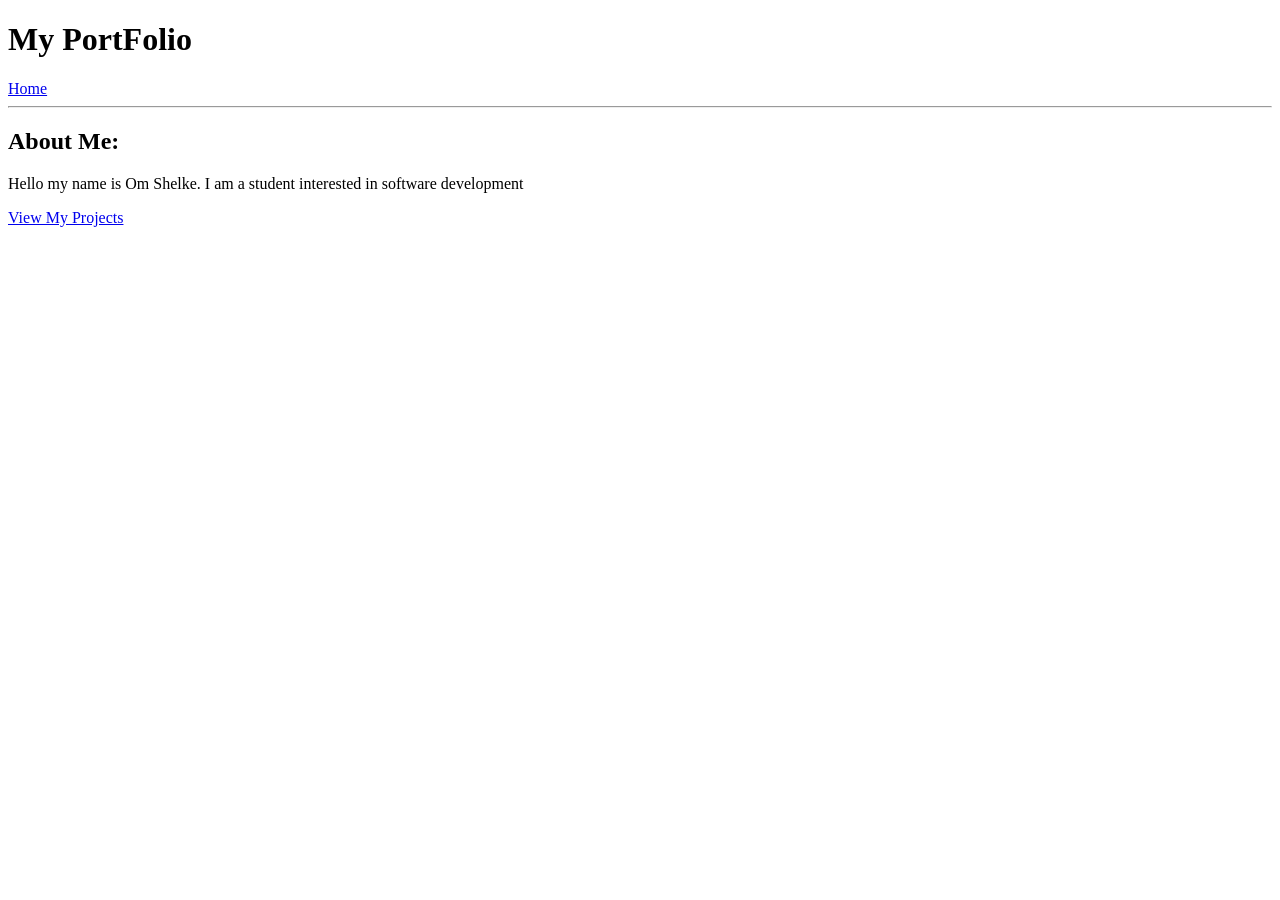
==== index.html @ 8acd6b9c "Started with basic structure and also created a file projects.html for projects" ====
<!DOCTYPE html>
<html lang="en">
<head>
    <meta charset="UTF-8">
    <meta name="viewport" content="width=device-width, initial-scale=1.0">
    <title>My Portfolio</title>
</head>
<body>

    <!--Header-->
    <header>
        <h1>My PortFolio</h1>

        <nav>
            <a href="#home">Home</a>
        </nav>
    </header>

    <hr>

    <!--Main Content-->
    <main>
        <section id="home">
            <h2>About Me:</h2>
            <p>
                Hello my name is Om Shelke. I am a student interested in software development
            </p>

            <a href="projects.html">View My Projects</a>

        </section>
    </main>
    
</body>
</html>
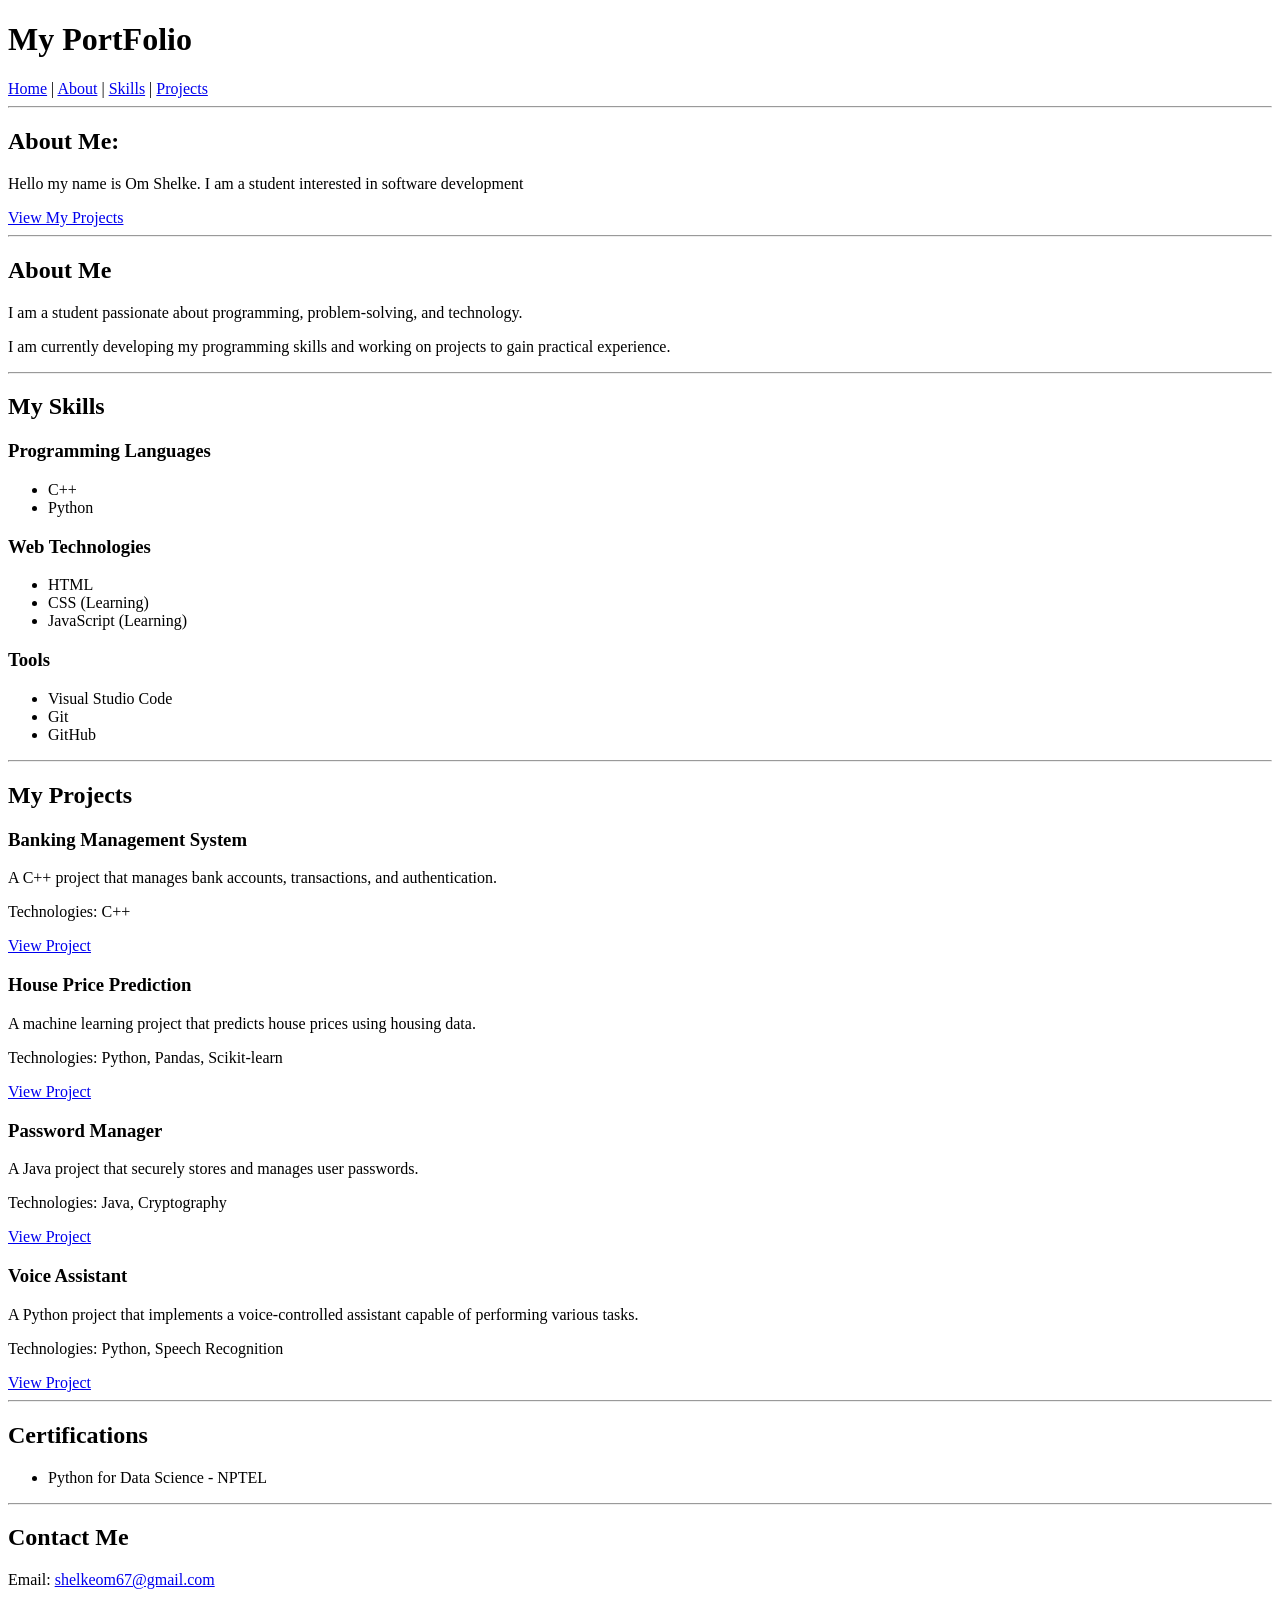
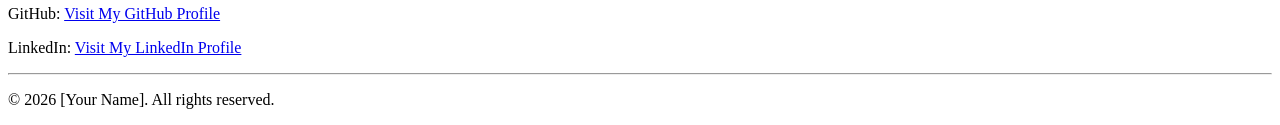
==== commit 45e4d989: "Build portfolio website structure using HTML" ====
--- a/index.html
+++ b/index.html
@@ -12,7 +12,10 @@
         <h1>My PortFolio</h1>
 
         <nav>
-            <a href="#home">Home</a>
+            <a href="#home">Home</a> |
+            <a href="#about">About</a> |
+            <a href="#skills">Skills</a> |  
+            <a href="#projects">Projects</a>
         </nav>
     </header>
 
@@ -26,10 +29,168 @@
                 Hello my name is Om Shelke. I am a student interested in software development
             </p>
 
-            <a href="projects.html">View My Projects</a>
+            <a href="#projects">View My Projects</a>
 
         </section>
+
+        <hr>
+
+         <!-- About Section -->
+        <section id="about">
+            <h2>About Me</h2>
+
+            <p>
+                I am a student passionate about programming,
+                problem-solving, and technology.
+            </p>
+
+            <p>
+                I am currently developing my programming skills
+                and working on projects to gain practical experience.
+            </p>
+        </section>
+
+        <hr>
+
+        <!-- Skills Section -->
+        <section id="skills">
+            <h2>My Skills</h2>
+
+            <h3>Programming Languages</h3>
+            <ul>
+                <li>C++</li>
+                <li>Python</li>
+            </ul>
+
+            <h3>Web Technologies</h3>
+            <ul>
+                <li>HTML</li>
+                <li>CSS (Learning)</li>
+                <li>JavaScript (Learning)</li>
+            </ul>
+
+            <h3>Tools</h3>
+            <ul>
+                <li>Visual Studio Code</li>
+                <li>Git</li>
+                <li>GitHub</li>
+            </ul>
+        </section>
+
+        <hr>
+
+         <!-- Projects Section -->
+        <section id="projects">
+            <h2>My Projects</h2>
+
+            <article>
+                <h3>Banking Management System</h3>
+
+                <p>
+                    A C++ project that manages bank accounts,
+                    transactions, and authentication.
+                </p>
+
+                <p>Technologies: C++</p>
+
+                <a href="https://github.com/om-Nitinshelke/Banking-Management-System.git" target="_blank">
+                    View Project
+                </a>
+            </article>
+
+            <article>
+                <h3>House Price Prediction</h3>
+
+                <p>
+                    A machine learning project that predicts house
+                    prices using housing data.
+                </p>
+
+                <p>Technologies: Python, Pandas, Scikit-learn</p>
+
+                <a href="https://github.com/om-Nitinshelke/House-Price-Prediction.git" target="_blank">
+                    View Project
+                </a>
+            </article>
+
+            <article>
+                <h3>Password Manager</h3>
+
+                <p>
+                    A Java project that securely stores and manages
+                    user passwords.
+                </p>
+
+                <p>Technologies: Java, Cryptography</p>
+
+                <a href="https://github.com/om-Nitinshelke/Password-Manager.git" target="_blank">
+                    View Project
+                </a>
+            </article>  
+
+            <article>
+                <h3>Voice Assistant</h3>
+
+                <p>
+                    A Python project that implements a voice-controlled
+                    assistant capable of performing various tasks.
+                </p>
+
+                <p>Technologies: Python, Speech Recognition</p>
+
+                <a href="https://github.com/om-Nitinshelke/Jarvis-Voice-Assistant.git" target="_blank">
+                    View Project
+                </a>
+            </article>
+        </section>
+
+        <hr>
+
+        <!-- Certifications Section -->
+        <section id="certifications">
+            <h2>Certifications</h2>
+
+            <ul>
+                <li>Python for Data Science - NPTEL</li>
+            </ul>
+        </section>
+
+        <hr>
+
+        <!-- Contact Section -->
+        <section id="contact">
+            <h2>Contact Me</h2>
+
+            <p>
+                Email:
+                <a href="mailto:shelkeom67@gmail.com" target="_blank">
+                    shelkeom67@gmail.com
+                </a>
+            </p>
+
+            <p>
+                GitHub:
+                <a href="https://github.com/om-Nitinshelke" target="_blank">
+                    Visit My GitHub Profile
+                </a>
+            </p>
+
+            <p>
+                LinkedIn:
+                <a href="https://www.linkedin.com/in/om-nitinshelke" target="_blank">
+                    Visit My LinkedIn Profile
+                </a>
+            </p>
+        </section>
+
     </main>
+
+    <hr>
+
+    <!-- Footer -->
+    <footer>
+        <p>&copy; 2026 [Your Name]. All rights reserved.</p>
+    </footer>
     
 </body>
 </html>
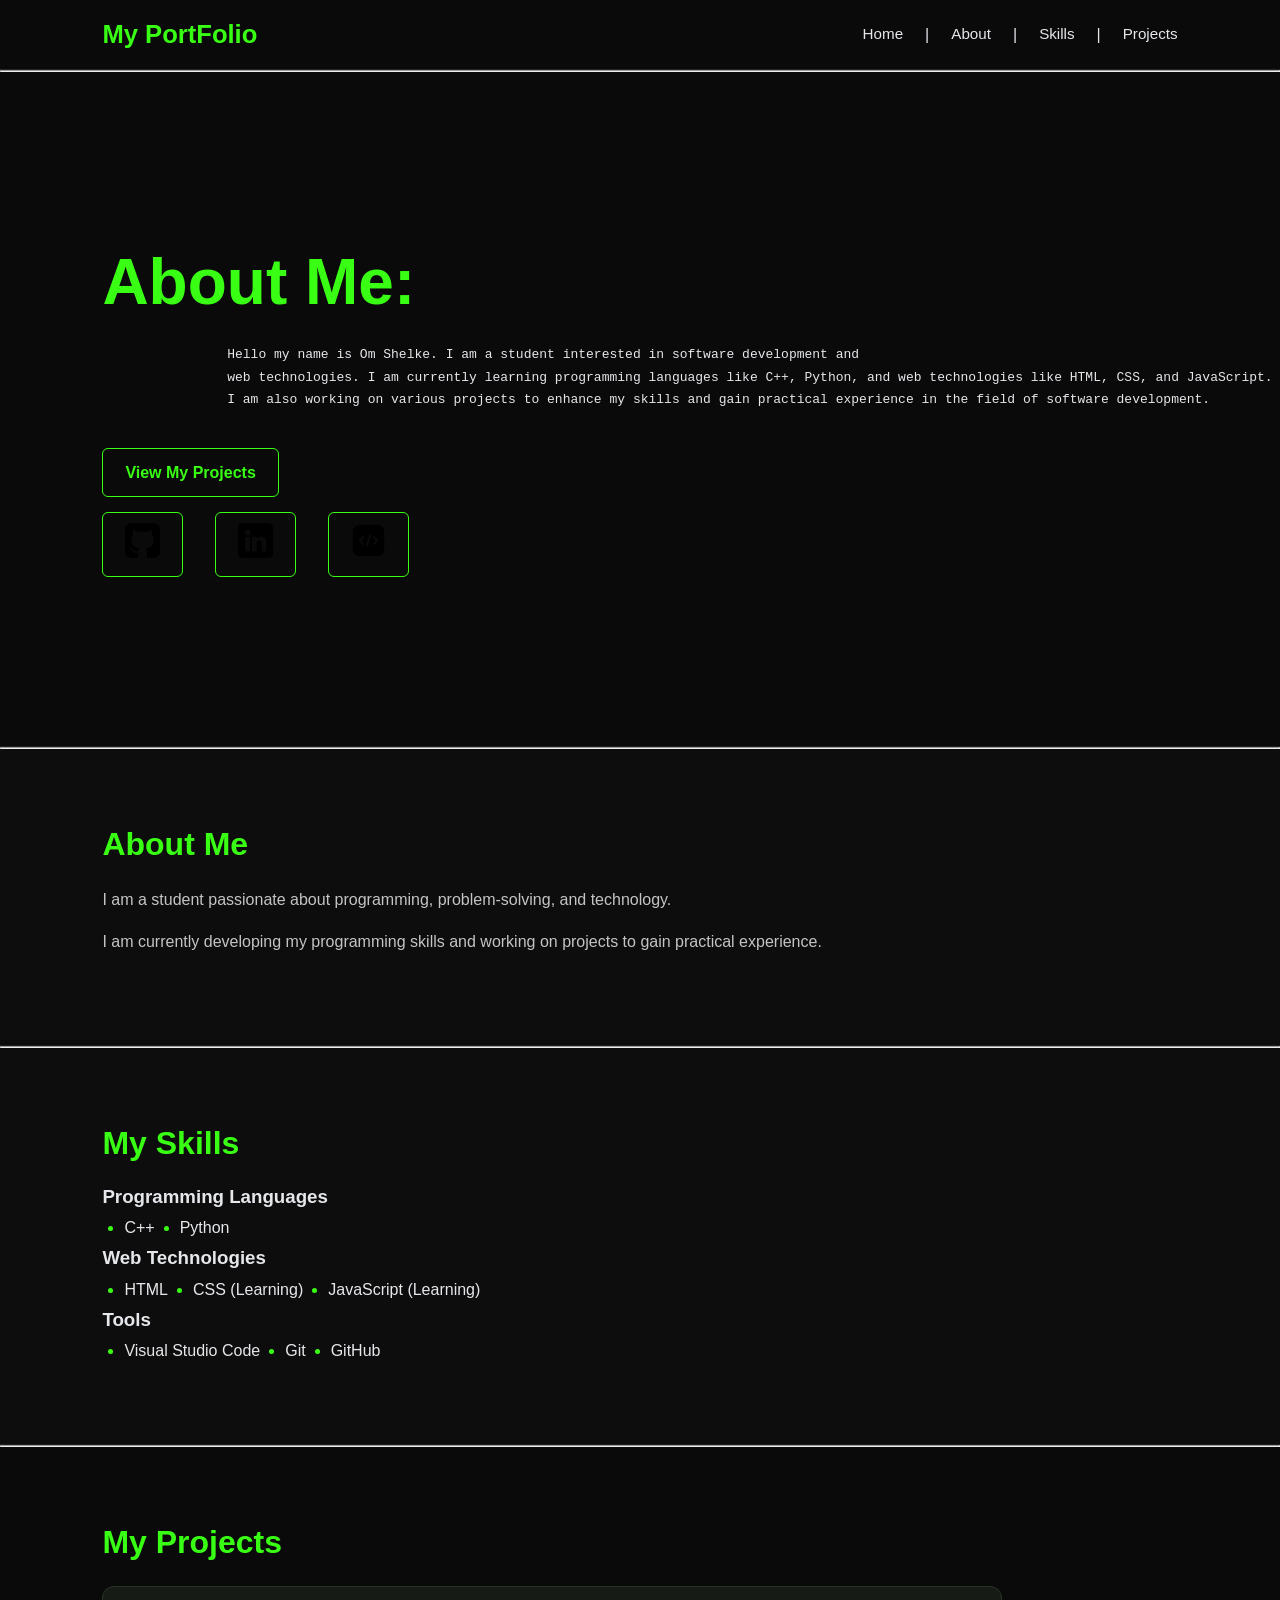
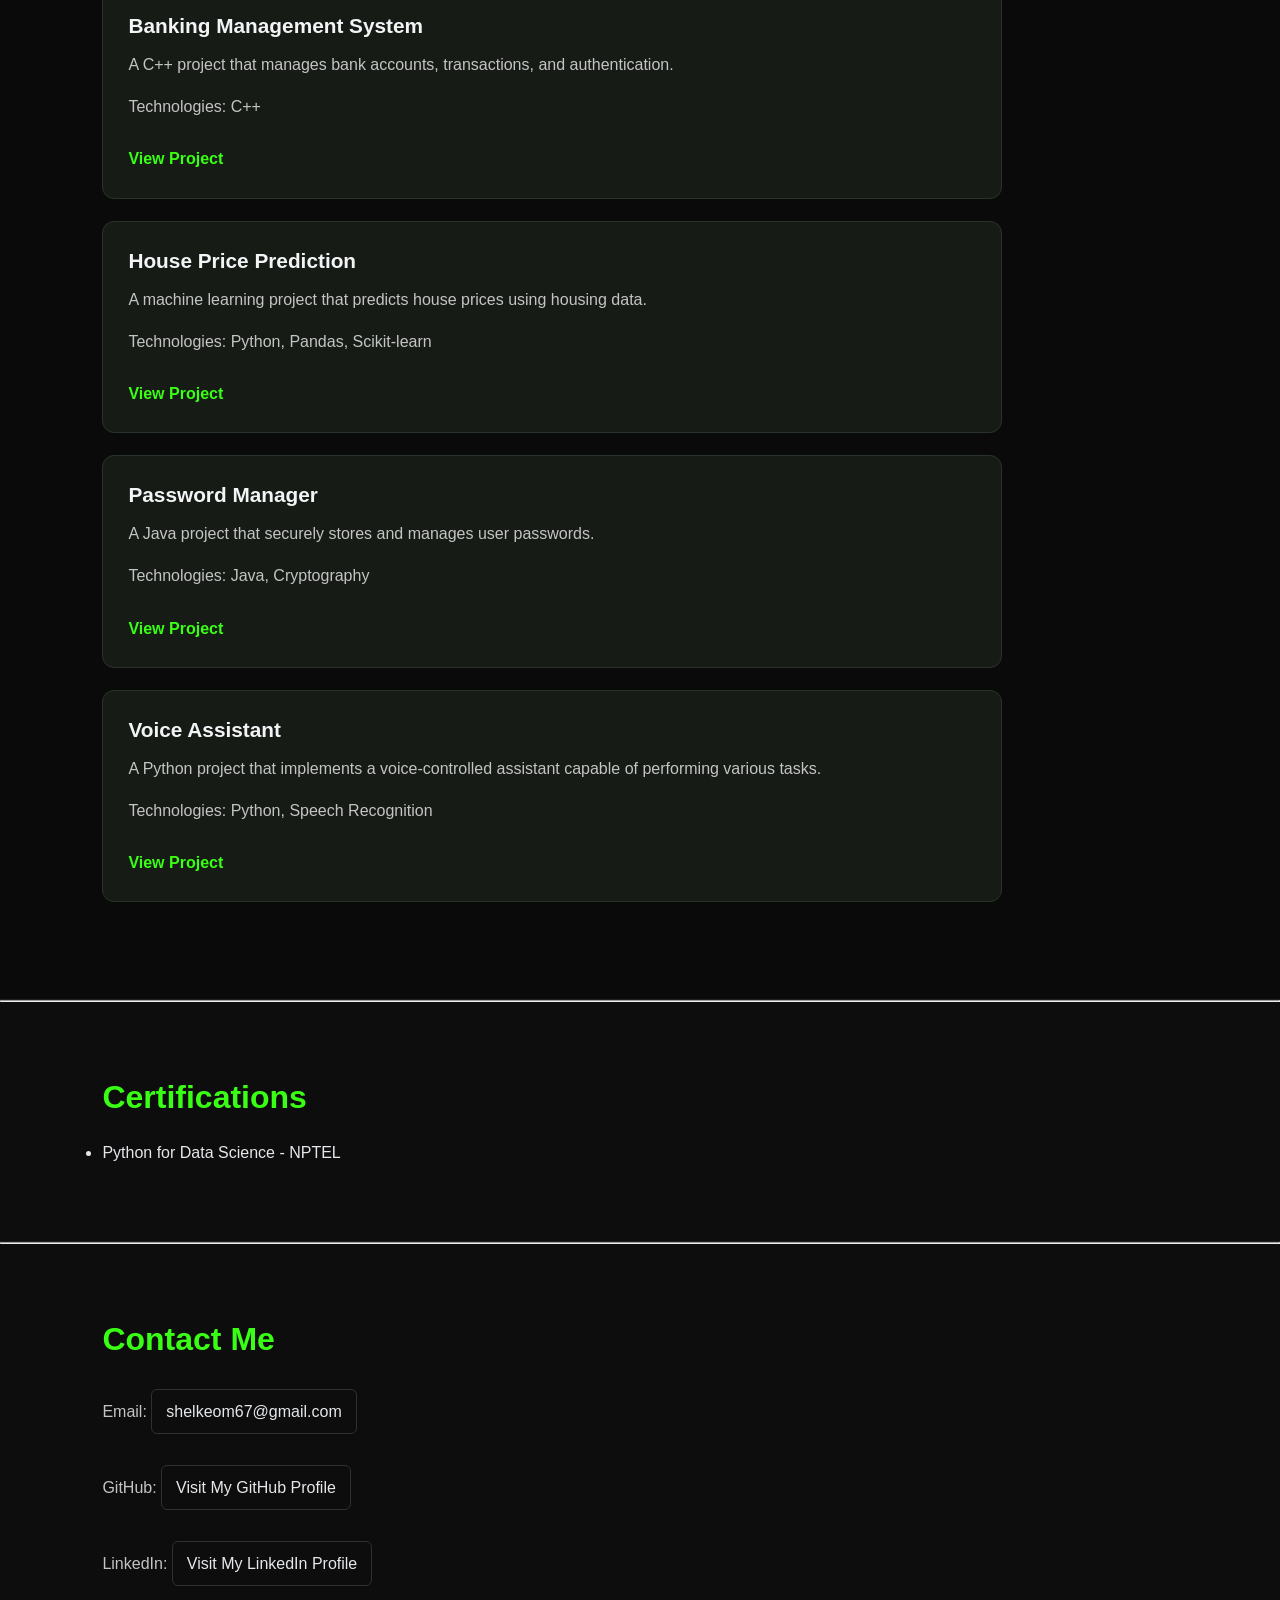
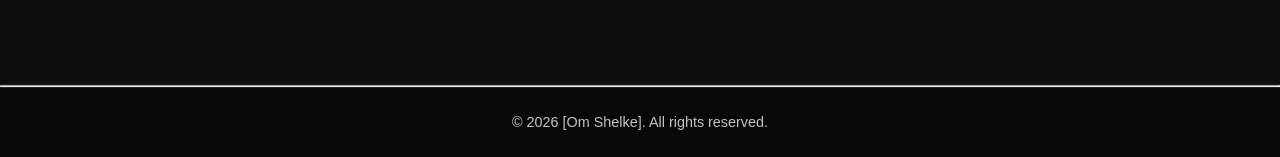
==== commit 580e7124: "Created style.css file and write necessary code" ====
--- a/index.html
+++ b/index.html
@@ -4,6 +4,7 @@
     <meta charset="UTF-8">
     <meta name="viewport" content="width=device-width, initial-scale=1.0">
     <title>My Portfolio</title>
+    <link rel="stylesheet" href="style.css">
 </head>
 <body>
 
@@ -25,11 +26,30 @@
     <main>
         <section id="home">
             <h2>About Me:</h2>
-            <p>
-                Hello my name is Om Shelke. I am a student interested in software development
-            </p>
+            <pre>
+                Hello my name is Om Shelke. I am a student interested in software development and 
+                web technologies. I am currently learning programming languages like C++, Python, and web technologies like HTML, CSS, and JavaScript.
+                I am also working on various projects to enhance my skills and gain practical experience in the field of software development.
+            </pre>
 
             <a href="#projects">View My Projects</a>
+
+            <!-- Social Media Links -->
+            <div class="social-links">
+
+                <a href="https://github.com/om-Nitinshelke" target="_blank">
+                    <img src="github-sign.png" alt="GitHub">
+                </a>
+
+                <a href="https://www.linkedin.com/in/om-nitinshelke" target="_blank">
+                    <img src="linkedin.png" alt="LinkedIn">
+                </a>
+
+                <a href="YOUR_CODING_PROFILE_URL" target="_blank">
+                    <img src="code.png" alt="Coding Profile">
+                </a>
+
+            </div>
 
         </section>
 
@@ -189,7 +209,7 @@
 
     <!-- Footer -->
     <footer>
-        <p>&copy; 2026 [Your Name]. All rights reserved.</p>
+        <p>&copy; 2026 [Om Shelke]. All rights reserved.</p>
     </footer>
     
 </body>
--- a/style.css
+++ b/style.css
@@ -0,0 +1,302 @@
+
+/* ===== 1. Global Styles ===== */
+
+* {
+    margin: 0;
+    padding: 0;
+    box-sizing: border-box;
+}
+
+html {
+    scroll-behavior: smooth;
+    scroll-padding-top: 90px;
+}
+
+body {
+    background-color: #0A0A0A;
+    color: #E5E7EB;
+    font-family: Arial, Helvetica, sans-serif;
+    line-height: 1.7;
+}
+
+a {
+    color: #39FF14;
+    text-decoration: none;
+    transition: color 0.3s ease;
+}
+
+a:hover {
+    color: #B5FF9D;
+}
+
+h1, h2, h3 {
+    line-height: 1.3;
+}
+
+h2 {
+    color: #39FF14;
+    font-size: 2rem;
+    margin-bottom: 20px;
+}
+
+p {
+    color: #C4C4C4;
+    margin-bottom: 15px;
+}
+
+
+/* ===== 2. Header and Navigation ===== */
+
+header {
+    background-color: #0A0A0A;
+    border-bottom: 1px solid #252525;
+    padding: 18px 8%;
+    display: flex;
+    justify-content: space-between;
+    align-items: center;
+    gap: 20px;
+
+    position: sticky;
+    top: 0;
+    z-index: 100;
+}
+
+header h1 {
+    color: #39FF14;
+    font-size: 1.6rem;
+}
+
+nav {
+    display: flex;
+    flex-wrap: wrap;
+    gap: 22px;
+}
+
+nav a {
+    color: #E5E7EB;
+    font-size: 0.95rem;
+}
+
+nav a:hover {
+    color: #39FF14;
+}
+
+
+/* ===== 3. Main Sections ===== */
+
+section {
+    padding: 75px 8%;
+    border-bottom: 1px solid #1F1F1F;
+}
+
+section p {
+    max-width: 850px;
+}
+
+
+/* ===== 4. Home Section ===== */
+
+#home {
+    min-height: 75vh;
+    display: flex;
+    flex-direction: column;
+    justify-content: center;
+    align-items: flex-start;
+}
+
+#home h2 {
+    font-size: clamp(2.2rem, 5vw, 4rem);
+    max-width: 800px;
+    margin-bottom: 20px;
+}
+
+#home p {
+    font-size: 1.1rem;
+    max-width: 650px;
+}
+
+#home a {
+    display: inline-block;
+    margin-top: 15px;
+    margin-right: 12px;
+    padding: 10px 22px;
+    border: 1px solid #39FF14;
+    border-radius: 6px;
+    font-weight: bold;
+}
+
+#home a:hover {
+    background-color: #39FF14;
+    color: #0A0A0A;
+}
+
+
+/* ===== 5. About and Skills ===== */
+
+#about,
+#skills,
+#certifications,
+#contact {
+    background-color: #0D0D0D;
+}
+
+#skills ul {
+    display: flex;
+    flex-wrap: wrap;
+    gap: 12px 25px;
+    padding-left: 22px;
+}
+
+#skills li {
+    padding: 5px 0;
+    color: #E5E7EB;
+}
+
+#skills li::marker {
+    color: #39FF14;
+}
+
+
+/* ===== 6. Projects ===== */
+
+#projects {
+    background-color: #0A0A0A;
+}
+
+#projects article {
+    background-color: #161B16;
+    border: 1px solid #293329;
+    border-radius: 12px;
+    padding: 25px;
+    margin: 22px 0;
+    max-width: 900px;
+
+    transition: transform 0.3s ease,
+                border-color 0.3s ease,
+                box-shadow 0.3s ease;
+}
+
+#projects article:hover {
+    transform: translateY(-5px);
+    border-color: #39FF14;
+    box-shadow: 0 5px 25px rgba(57, 255, 20, 0.08);
+}
+
+#projects article h3 {
+    color: #F3F4F6;
+    font-size: 1.3rem;
+    margin-bottom: 12px;
+}
+
+#projects article a {
+    display: inline-block;
+    margin-top: 10px;
+    font-weight: bold;
+}
+
+
+/* ===== 7. Certifications ===== */
+
+#certifications a {
+    font-weight: bold;
+}
+
+#certifications p {
+    margin-bottom: 20px;
+}
+
+
+/* ===== 8. Contact and Social Links ===== */
+
+#contact a {
+    display: inline-block;
+    margin: 8px 12px 8px 0;
+    padding: 8px 14px;
+    border: 1px solid #303030;
+    border-radius: 6px;
+    color: #E5E7EB;
+}
+
+#contact a:hover {
+    color: #39FF14;
+    border-color: #39FF14;
+    background-color: #161B16;
+}
+
+
+/* ===== 9. Footer ===== */
+
+footer {
+    background-color: #080808;
+    color: #A3A3A3;
+    text-align: center;
+    padding: 22px 8%;
+    border-top: 1px solid #252525;
+}
+
+footer p {
+    margin-bottom: 0;
+    font-size: 0.9rem;
+}
+
+
+/* ===== 10. Responsive Design ===== */
+
+@media (max-width: 768px) {
+    header {
+        flex-direction: column;
+        padding: 16px 5%;
+    }
+
+    nav {
+        justify-content: center;
+        gap: 12px 18px;
+    }
+
+    section {
+        padding: 55px 6%;
+    }
+
+    #home {
+        min-height: 65vh;
+    }
+
+    #home h2 {
+        font-size: 2.3rem;
+    }
+
+    #projects article {
+        padding: 20px;
+    }
+}
+
+@media (max-width: 400px) {
+    nav {
+        gap: 10px;
+    }
+
+    nav a {
+        font-size: 0.85rem;
+    }
+
+    #home h2 {
+        font-size: 2rem;
+    }
+}
+
+.social-links {
+    display: flex;
+    gap: 20px;
+    align-items: center;
+}
+
+.social-links img {
+    width: 35px;
+    height: 35px;
+    object-fit: contain;
+    transition: transform 0.3s ease;
+}
+
+.social-links a:hover img {
+    transform: scale(1.15);
+}
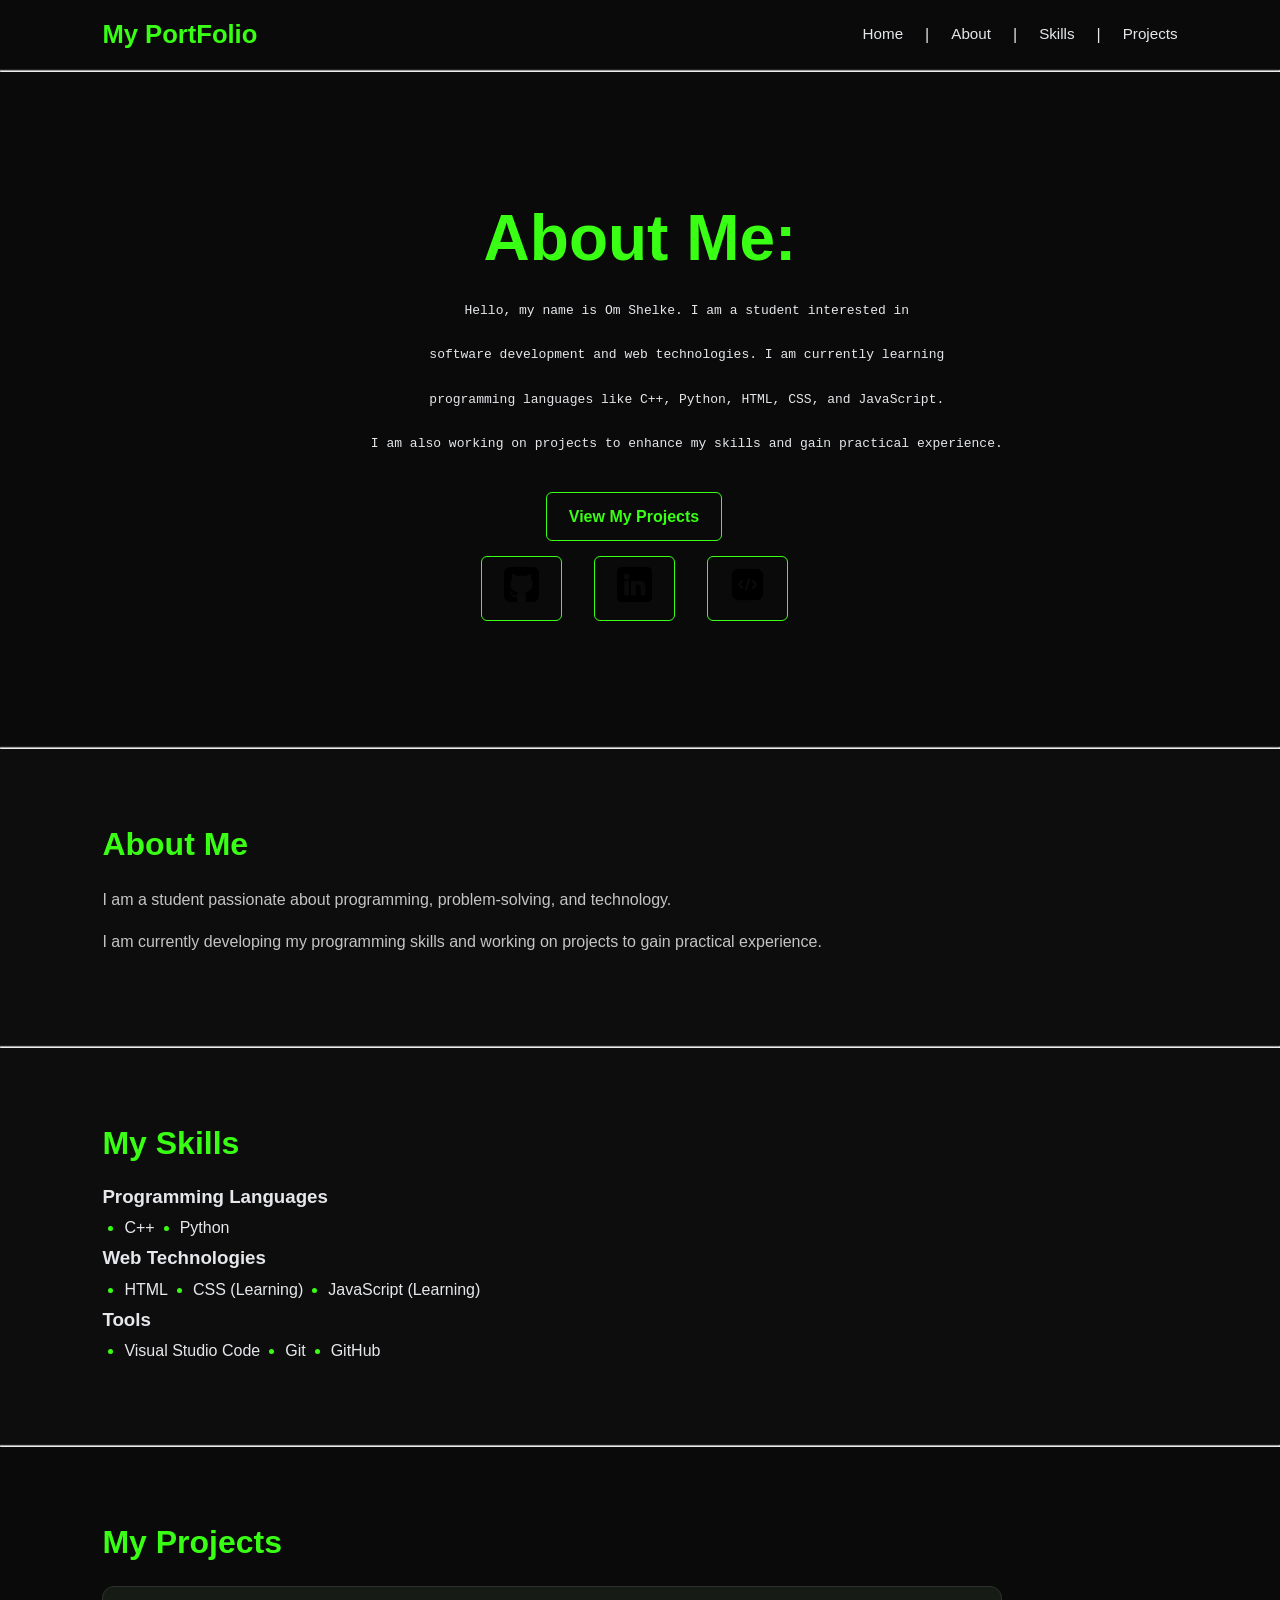
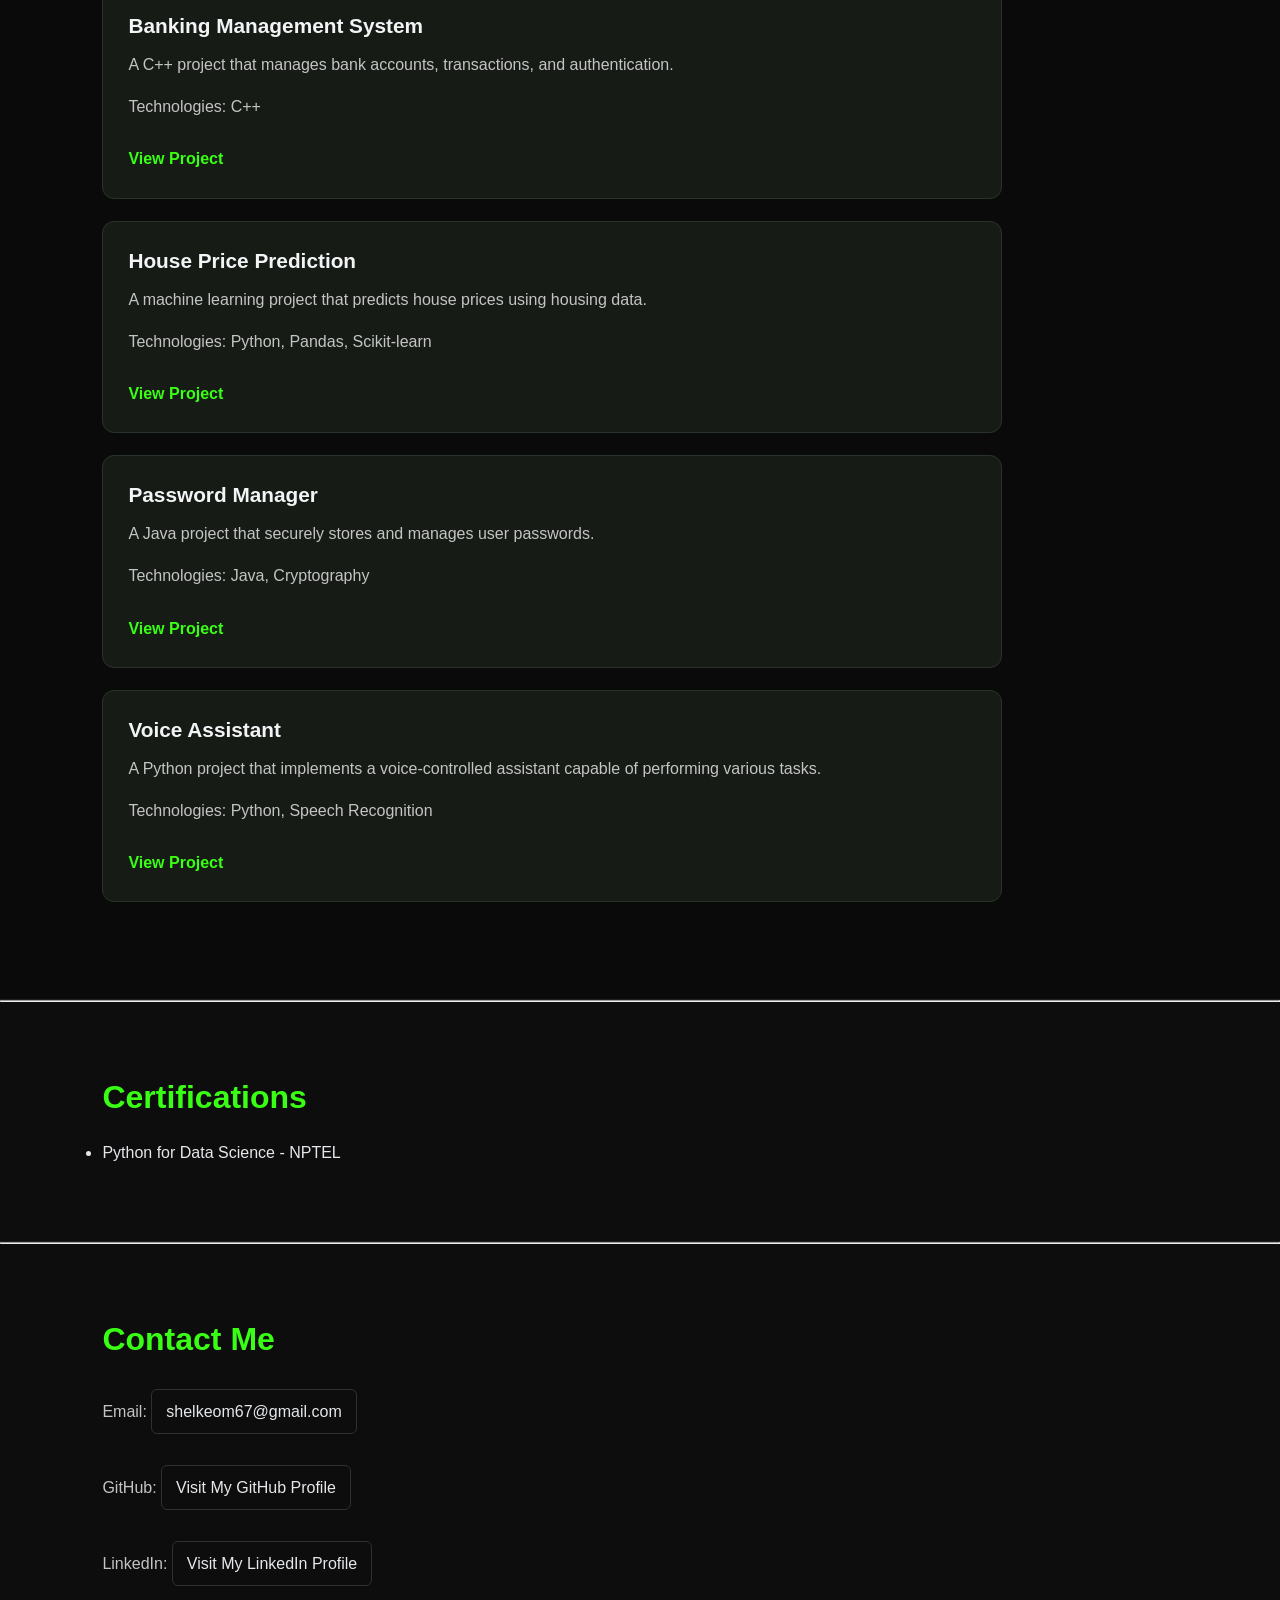
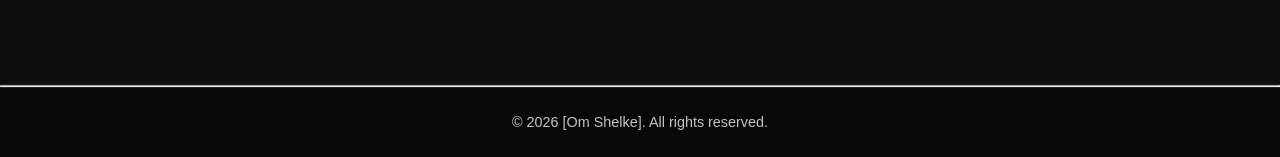
==== commit 46c8cfb2: "changed the alignment of the text of intro page" ====
--- a/index.html
+++ b/index.html
@@ -26,10 +26,11 @@
     <main>
         <section id="home">
             <h2>About Me:</h2>
-            <pre>
-                Hello my name is Om Shelke. I am a student interested in software development and 
-                web technologies. I am currently learning programming languages like C++, Python, and web technologies like HTML, CSS, and JavaScript.
-                I am also working on various projects to enhance my skills and gain practical experience in the field of software development.
+           <pre>
+            Hello, my name is Om Shelke. I am a student interested in<br>
+            software development and web technologies. I am currently learning<br>
+            programming languages like C++, Python, HTML, CSS, and JavaScript.<br>
+            I am also working on projects to enhance my skills and gain practical experience.
             </pre>
 
             <a href="#projects">View My Projects</a>
--- a/style.css
+++ b/style.css
@@ -101,7 +101,8 @@
     display: flex;
     flex-direction: column;
     justify-content: center;
-    align-items: flex-start;
+    align-items: center;
+    text-align: center;
 }
 
 #home h2 {
@@ -111,8 +112,10 @@
 }
 
 #home p {
-    font-size: 1.1rem;
-    max-width: 650px;
+    max-width: 1100px;
+    margin: 0 auto;
+    text-align: center;
+    line-height: 1.8;
 }
 
 #home a {
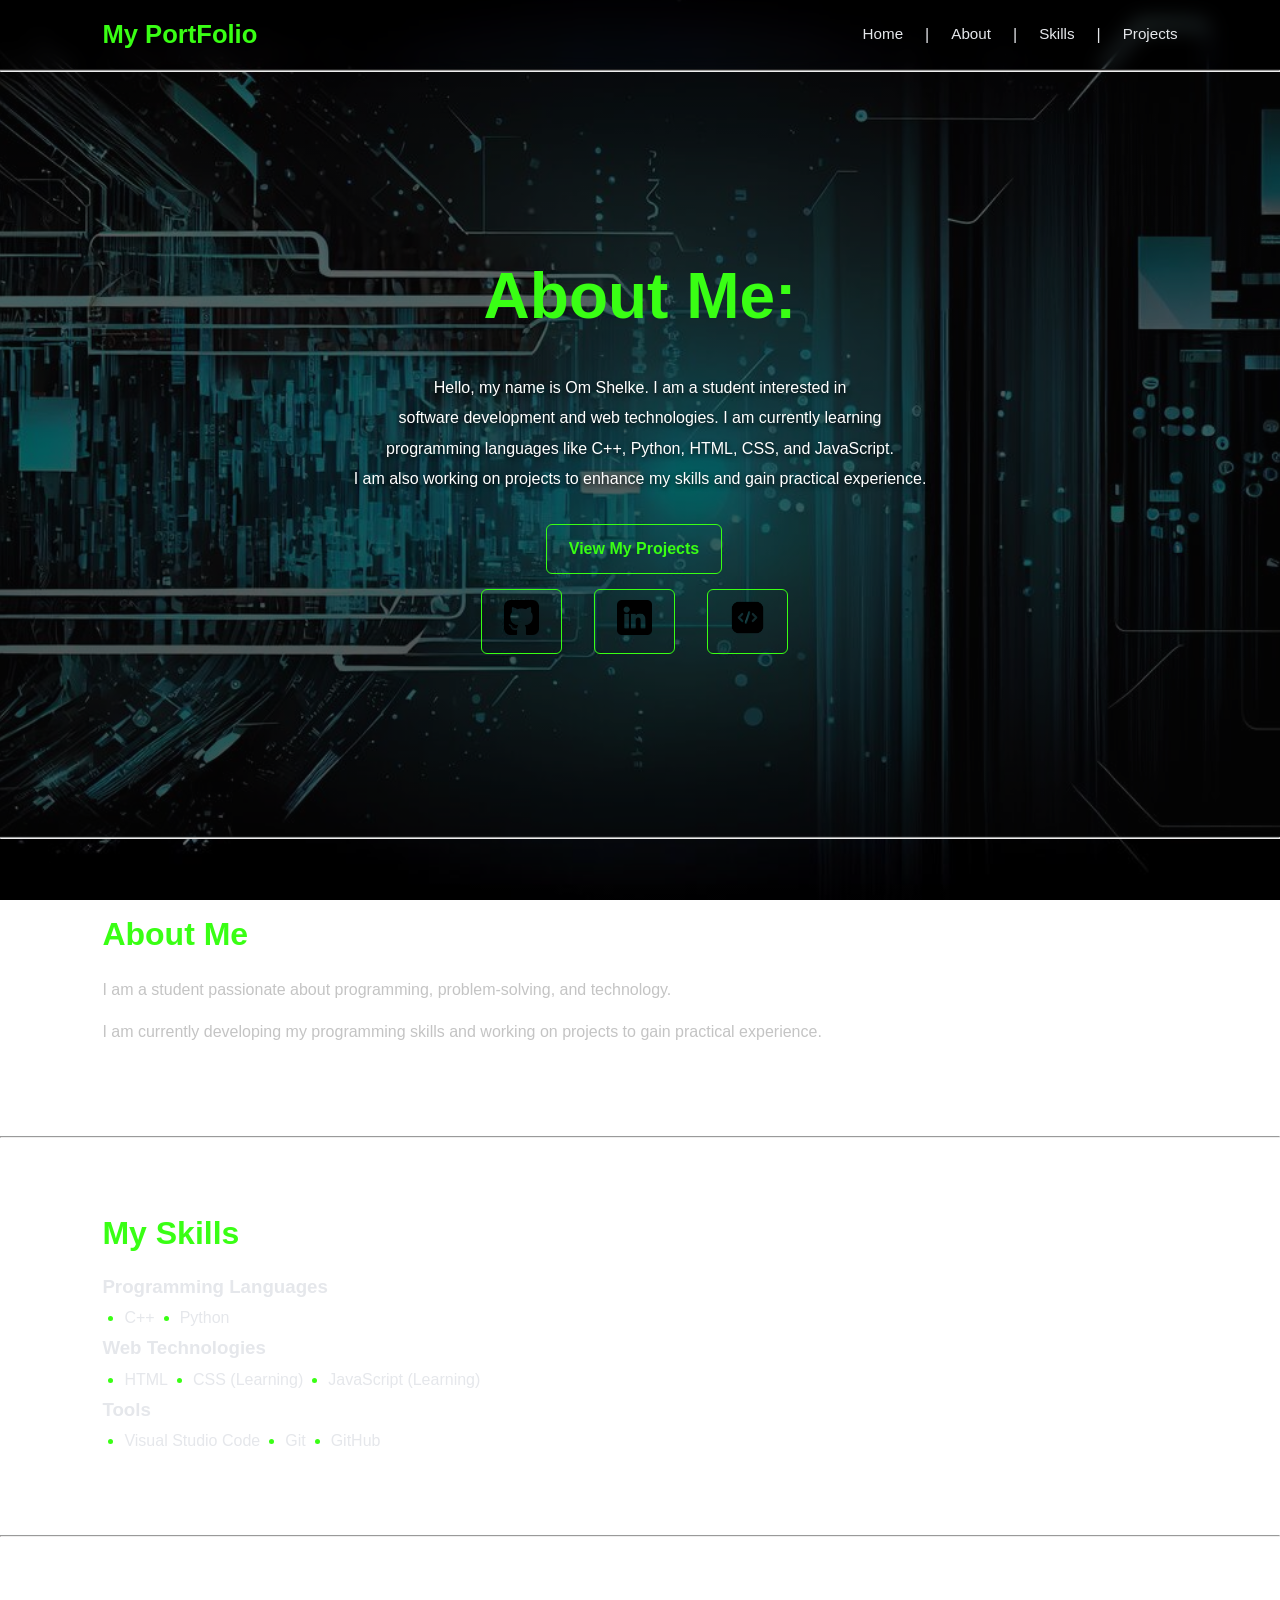
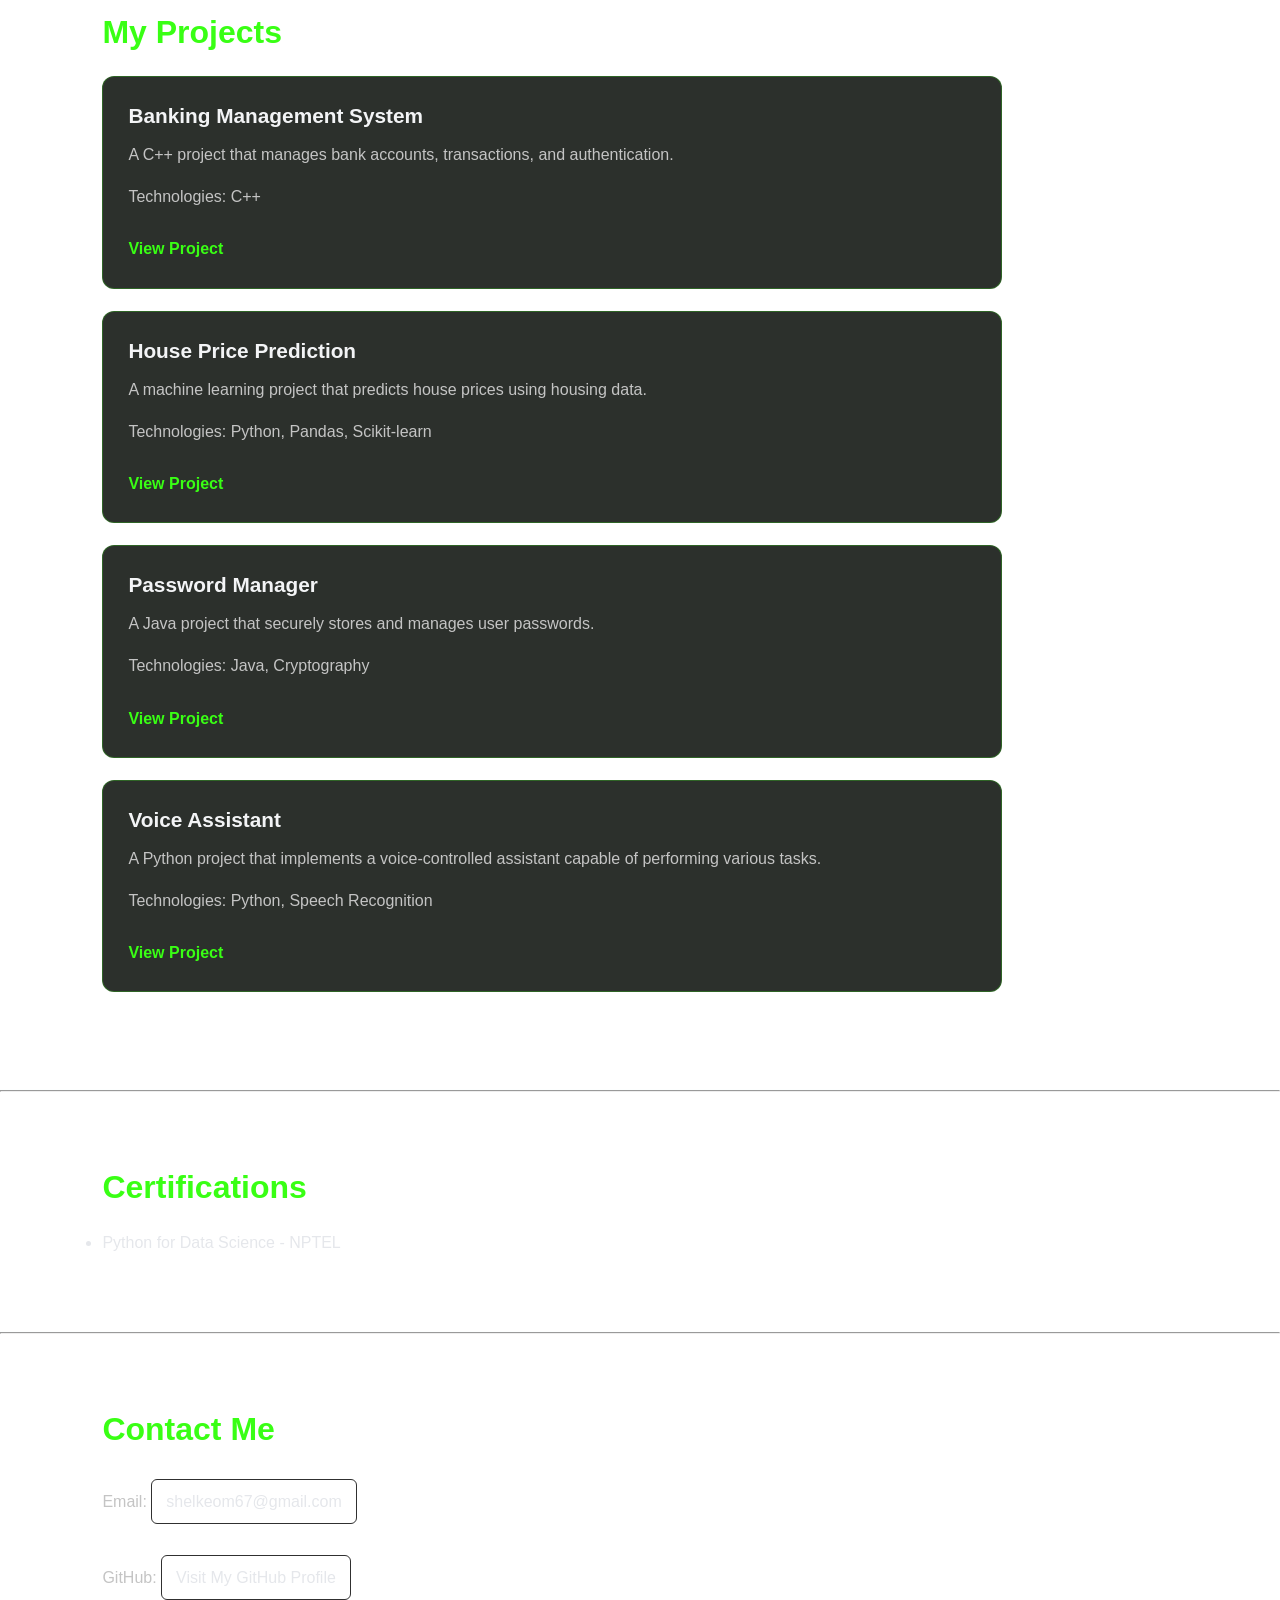
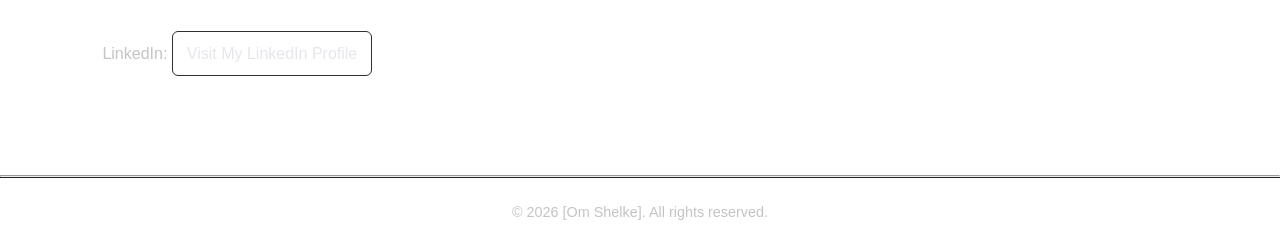
==== commit 0c721503: "Enhance portfolio design with background image and theme" ====
--- a/index.html
+++ b/index.html
@@ -26,12 +26,12 @@
     <main>
         <section id="home">
             <h2>About Me:</h2>
-           <pre>
+           <p>
             Hello, my name is Om Shelke. I am a student interested in<br>
             software development and web technologies. I am currently learning<br>
             programming languages like C++, Python, HTML, CSS, and JavaScript.<br>
             I am also working on projects to enhance my skills and gain practical experience.
-            </pre>
+            </p>
 
             <a href="#projects">View My Projects</a>
 
--- a/style.css
+++ b/style.css
@@ -13,8 +13,19 @@
 }
 
 body {
-    background-color: #0A0A0A;
-    color: #E5E7EB;
+    background-image:
+        linear-gradient(
+            rgba(0, 0, 0, 0.40),
+            rgba(0, 0, 0, 0.50)
+        ),
+        url("technology-bg.jpeg");
+
+    background-size: cover;
+    background-position: center;
+    background-repeat: no-repeat;
+    background-attachment: fixed;
+
+    color:#E5E7EB;
     font-family: Arial, Helvetica, sans-serif;
     line-height: 1.7;
 }
@@ -48,7 +59,8 @@
 /* ===== 2. Header and Navigation ===== */
 
 header {
-    background-color: #0A0A0A;
+    background-color:rgb(0,0,0,0,0.85);
+    backdrop-filter: blur(10px);
     border-bottom: 1px solid #252525;
     padding: 18px 8%;
     display: flex;
@@ -86,7 +98,8 @@
 
 section {
     padding: 75px 8%;
-    border-bottom: 1px solid #1F1F1F;
+    background-color: rgba(10,10,10,0.35);
+    border-bottom: 1px solid rgba(225,255,255,0.08);
 }
 
 section p {
@@ -97,7 +110,8 @@
 /* ===== 4. Home Section ===== */
 
 #home {
-    min-height: 75vh;
+    min-height: 85vh;
+    padding: 80px 8%;
     display: flex;
     flex-direction: column;
     justify-content: center;
@@ -112,10 +126,12 @@
 }
 
 #home p {
-    max-width: 1100px;
-    margin: 0 auto;
-    text-align: center;
-    line-height: 1.8;
+    color: #FFFFFF;
+    font: size 1.15em;
+    line-height: 1.9;
+    max-width: 850px;
+    margin: 15px auto;
+    text-shadow: 0 2px 5px rgba(0,0,0,0.9);
 }
 
 #home a {
@@ -140,7 +156,7 @@
 #skills,
 #certifications,
 #contact {
-    background-color: #0D0D0D;
+    background-color:transparent;
 }
 
 #skills ul {
@@ -163,12 +179,12 @@
 /* ===== 6. Projects ===== */
 
 #projects {
-    background-color: #0A0A0A;
+    background-color:transparent;
 }
 
 #projects article {
-    background-color: #161B16;
-    border: 1px solid #293329;
+    background-color:rgba(15,20,15,0.88);
+    border: 1px solid rgba(57,255,20,0.25);
     border-radius: 12px;
     padding: 25px;
     margin: 22px 0;
@@ -230,7 +246,7 @@
 /* ===== 9. Footer ===== */
 
 footer {
-    background-color: #080808;
+    background-color:transparent;
     color: #A3A3A3;
     text-align: center;
     padding: 22px 8%;
